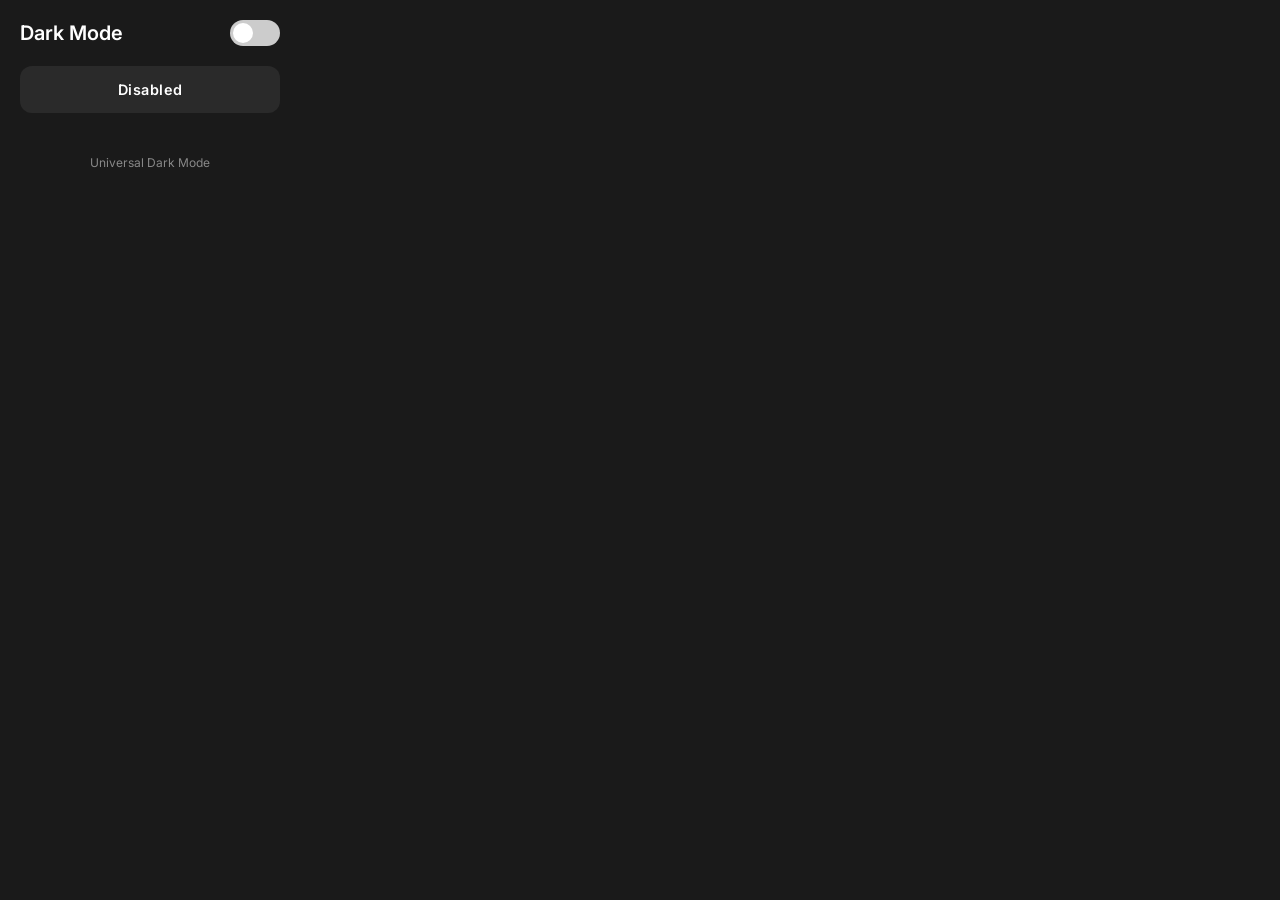
==== popup.html @ d5b2e985 "Initial commit" ====
<!DOCTYPE html>
<html lang="en">
<head>
  <meta charset="UTF-8">
  <meta name="viewport" content="width=device-width, initial-scale=1.0">
  <title>Dark Mode Toggle</title>
  <link rel="stylesheet" href="popup.css">
  <link href="https://fonts.googleapis.com/css2?family=Inter:wght@400;600&display=swap" rel="stylesheet">
</head>
<body>
  <div class="container">
    <header>
      <h1>Dark Mode</h1>
      <div class="toggle-container">
        <label class="switch">
          <input type="checkbox" id="darkModeToggle">
          <span class="slider round"></span>
        </label>
      </div>
    </header>
    
    <div class="status">
      <p id="statusText">Disabled</p>
    </div>

    <footer>
      <p>Universal Dark Mode</p>
    </footer>
  </div>
  <script src="popup.js"></script>
</body>
</html>
---- popup.css ----
:root {
  --bg-color: #1a1a1a;
  --text-color: #ffffff;
  --accent-color: #6366f1; /* Indigo */
  --secondary-bg: #2a2a2a;
  --success-color: #10b981;
  --disabled-color: #ef4444;
}

body {
  width: 300px;
  background-color: var(--bg-color);
  color: var(--text-color);
  font-family: 'Inter', sans-serif;
  margin: 0;
  padding: 0;
}

.container {
  padding: 20px;
  display: flex;
  flex-direction: column;
  gap: 20px;
}

header {
  display: flex;
  justify-content: space-between;
  align-items: center;
}

h1 {
  font-size: 1.25rem;
  font-weight: 600;
  margin: 0;
}

.status {
  background-color: var(--secondary-bg);
  padding: 15px;
  border-radius: 12px;
  text-align: center;
  transition: all 0.3s ease;
}

.status p {
  margin: 0;
  font-weight: 600;
  font-size: 0.9rem;
  letter-spacing: 0.5px;
}

footer {
  text-align: center;
  font-size: 0.75rem;
  color: #888;
  margin-top: 10px;
}

/* Switch */
.switch {
  position: relative;
  display: inline-block;
  width: 50px;
  height: 26px;
}

.switch input {
  opacity: 0;
  width: 0;
  height: 0;
}

.slider {
  position: absolute;
  cursor: pointer;
  top: 0;
  left: 0;
  right: 0;
  bottom: 0;
  background-color: #ccc;
  -webkit-transition: .4s;
  transition: .4s;
}

.slider:before {
  position: absolute;
  content: "";
  height: 20px;
  width: 20px;
  left: 3px;
  bottom: 3px;
  background-color: white;
  -webkit-transition: .4s;
  transition: .4s;
}

input:checked + .slider {
  background-color: var(--accent-color);
}

input:focus + .slider {
  box-shadow: 0 0 1px var(--accent-color);
}

input:checked + .slider:before {
  -webkit-transform: translateX(24px);
  -ms-transform: translateX(24px);
  transform: translateX(24px);
}

/* Rounded sliders */
.slider.round {
  border-radius: 34px;
}

.slider.round:before {
  border-radius: 50%;
}

/* Dynamic status colors */
.status[data-enabled="true"] {
  border-left: 4px solid var(--success-color);
}

.status[data-enabled="false"] {
  border-left: 4px solid var(--disabled-color);
}
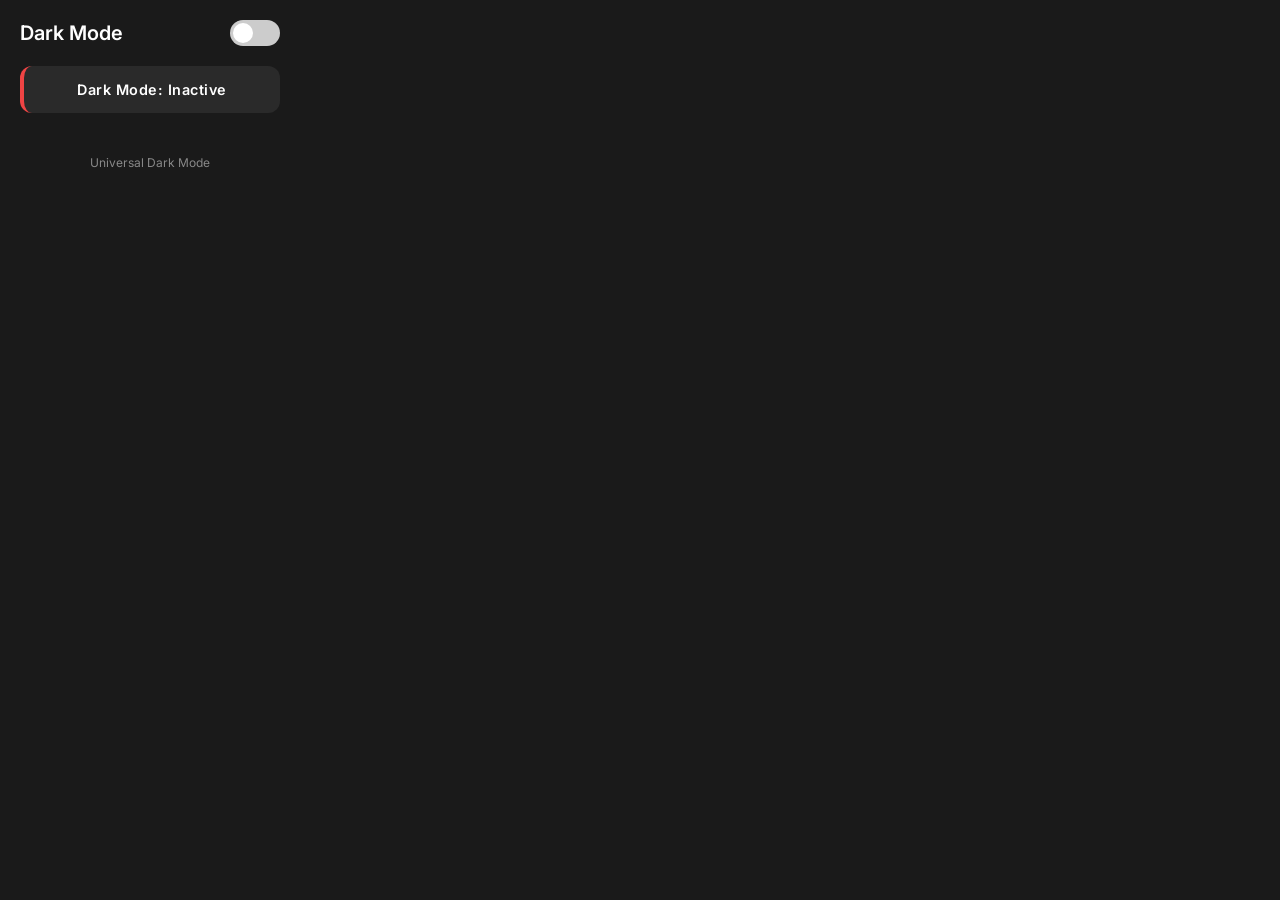
==== commit a2d1c22a: "Configure hosting and interactive live demo website" ====
--- a/popup.html
+++ b/popup.html
@@ -27,6 +27,7 @@
       <p>Universal Dark Mode</p>
     </footer>
   </div>
+  <script src="scripts/mock-chrome.js"></script>
   <script src="popup.js"></script>
 </body>
 </html>
